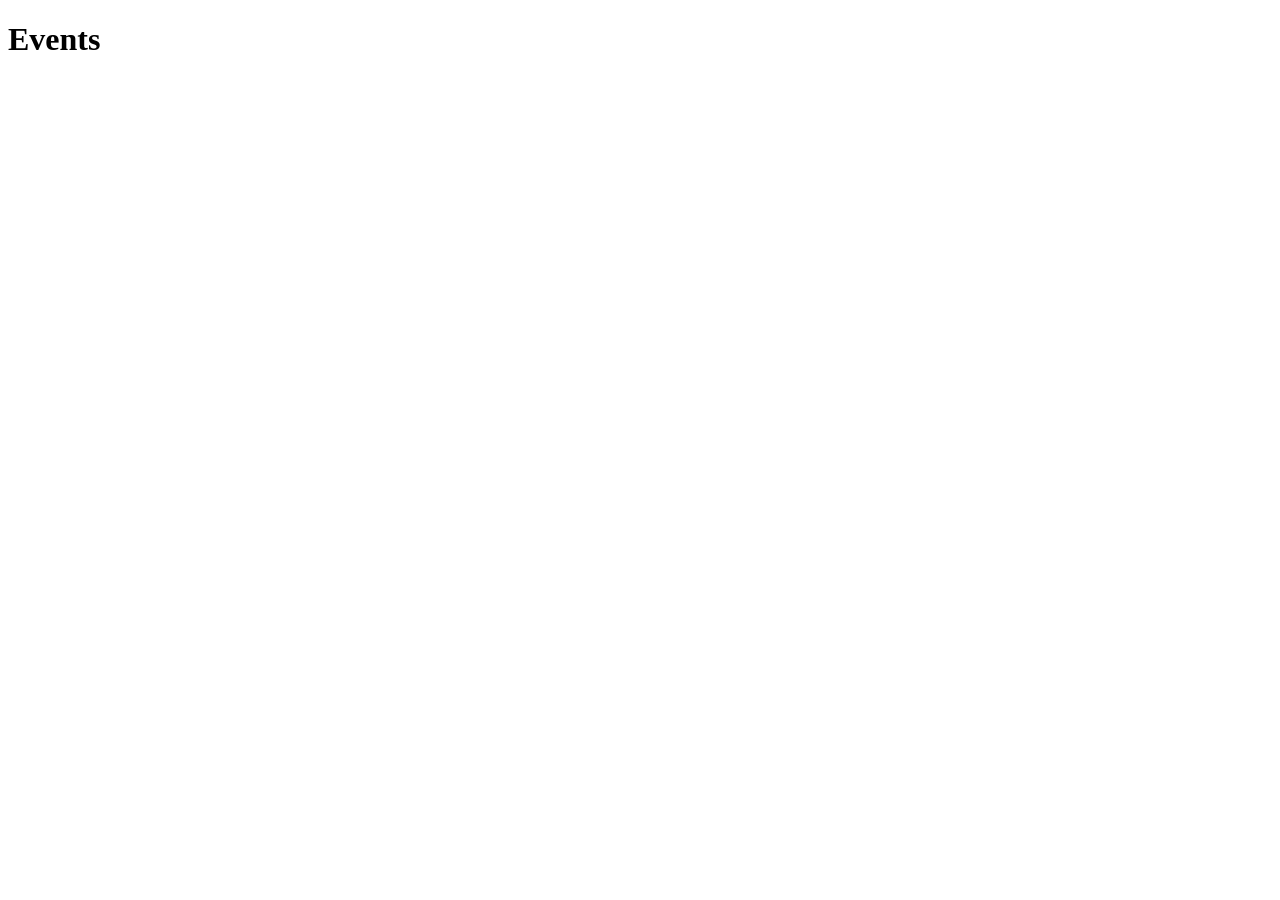
==== frontend/index.html @ fc272571 "second commit" ====
<!DOCTYPE html>
<html>
<head>
    <title>Event Registration</title>
</head>
<body>
    <h1>Events</h1>
    <div id="events"></div>

    <script>
        const API_URL = "http://127.0.0.1:8000";

        async function loadEvents() {
            const res = await fetch(`${API_URL}/events`);
            const events = await res.json();

            const container = document.getElementById("events");
            container.innerHTML = "";

            events.forEach(event => {
                const div = document.createElement("div");
                div.innerHTML = `
                    <h3>${event.title}</h3>
                    <p>${event.description}</p>
                    <p>Seats Left: ${event.capacity - event.registered_count}</p>
                    <button onclick="register('${event.id}')">Register</button>
                    <hr/>
                `;
                container.appendChild(div);
            });
        }

        async function register(eventId) {
            const userId = prompt("Enter your User ID:");

            const res = await fetch(`${API_URL}/register`, {
                method: "POST",
                headers: {"Content-Type": "application/json"},
                body: JSON.stringify({
                    user_id: userId,
                    event_id: eventId
                })
            });

            if (res.ok) {
                alert("Registered Successfully!");
                loadEvents();
            } else {
                alert("Event is full!");
            }
        }

        loadEvents();
    </script>
</body>
</html>
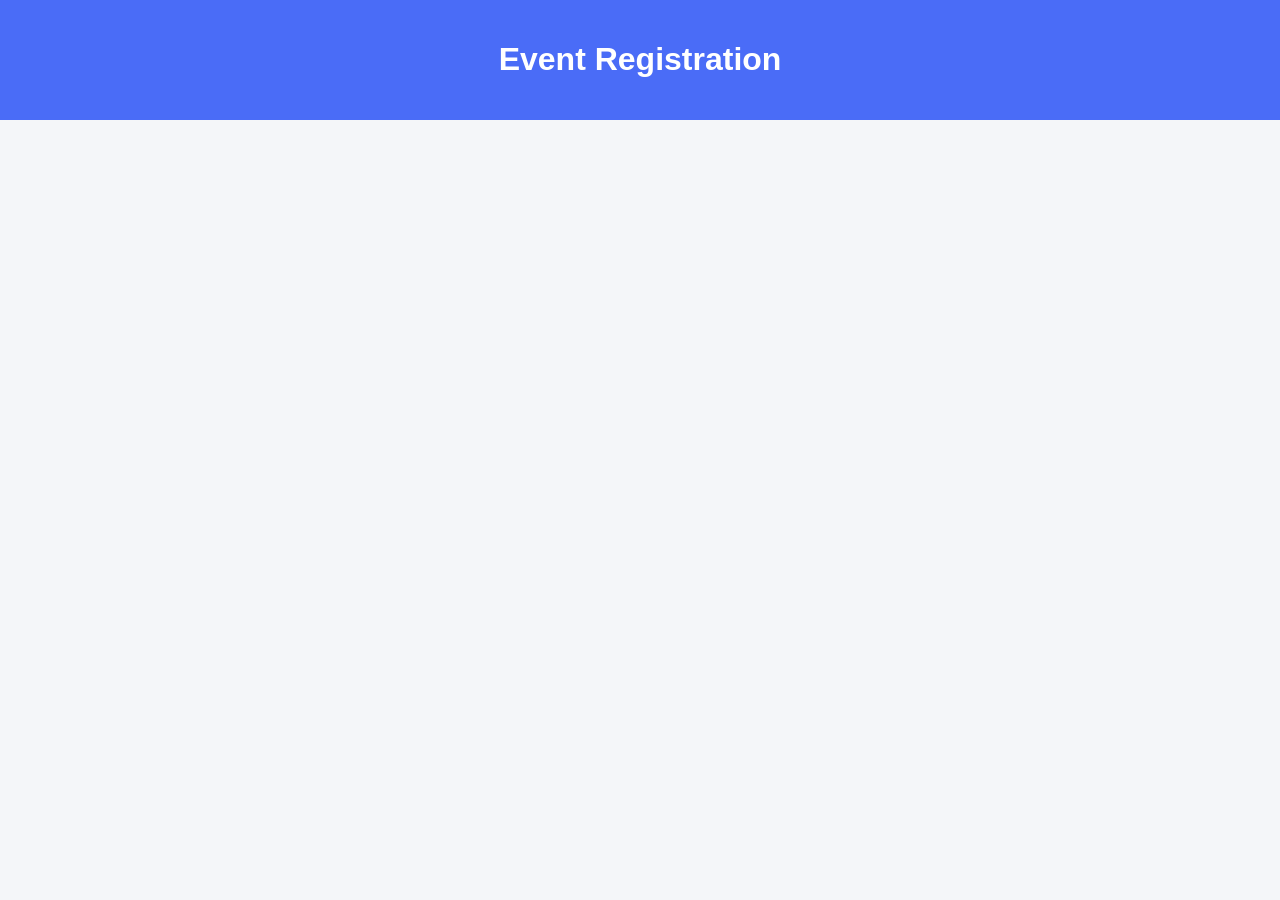
==== commit 575308f8: "commit" ====
--- a/frontend/index.html
+++ b/frontend/index.html
@@ -2,55 +2,18 @@
 <html>
 <head>
     <title>Event Registration</title>
+    <link rel="stylesheet" href="style.css">
 </head>
 <body>
-    <h1>Events</h1>
-    <div id="events"></div>
 
-    <script>
-        const API_URL = "http://127.0.0.1:8000";
+    <header>
+        <h1>Event Registration</h1>
+    </header>
 
-        async function loadEvents() {
-            const res = await fetch(`${API_URL}/events`);
-            const events = await res.json();
+    <div class="container">
+        <div id="events" class="events"></div>
+    </div>
 
-            const container = document.getElementById("events");
-            container.innerHTML = "";
-
-            events.forEach(event => {
-                const div = document.createElement("div");
-                div.innerHTML = `
-                    <h3>${event.title}</h3>
-                    <p>${event.description}</p>
-                    <p>Seats Left: ${event.capacity - event.registered_count}</p>
-                    <button onclick="register('${event.id}')">Register</button>
-                    <hr/>
-                `;
-                container.appendChild(div);
-            });
-        }
-
-        async function register(eventId) {
-            const userId = prompt("Enter your User ID:");
-
-            const res = await fetch(`${API_URL}/register`, {
-                method: "POST",
-                headers: {"Content-Type": "application/json"},
-                body: JSON.stringify({
-                    user_id: userId,
-                    event_id: eventId
-                })
-            });
-
-            if (res.ok) {
-                alert("Registered Successfully!");
-                loadEvents();
-            } else {
-                alert("Event is full!");
-            }
-        }
-
-        loadEvents();
-    </script>
+    <script src="script.js"></script>
 </body>
 </html>
--- a/frontend/style.css
+++ b/frontend/style.css
@@ -0,0 +1,67 @@
+body {
+    margin: 0;
+    font-family: Arial, sans-serif;
+    background: #f4f6f9;
+}
+
+header {
+    background: #4a6cf7;
+    color: white;
+    padding: 20px;
+    text-align: center;
+}
+
+.container {
+    padding: 30px;
+}
+
+.events {
+    display: grid;
+    grid-template-columns: repeat(auto-fill, minmax(280px, 1fr));
+    gap: 20px;
+}
+
+.event-card {
+    background: white;
+    padding: 20px;
+    border-radius: 10px;
+    box-shadow: 0 5px 15px rgba(0,0,0,0.1);
+    transition: 0.3s;
+}
+
+.event-card:hover {
+    transform: translateY(-5px);
+}
+
+.event-card h3 {
+    margin-top: 0;
+    color: #333;
+}
+
+.event-card p {
+    margin: 8px 0;
+    color: #555;
+}
+
+.seats {
+    font-weight: bold;
+}
+
+button {
+    padding: 8px 12px;
+    border: none;
+    border-radius: 5px;
+    background: #4a6cf7;
+    color: white;
+    cursor: pointer;
+    transition: 0.3s;
+}
+
+button:hover {
+    background: #3b57c9;
+}
+
+button:disabled {
+    background: gray;
+    cursor: not-allowed;
+}
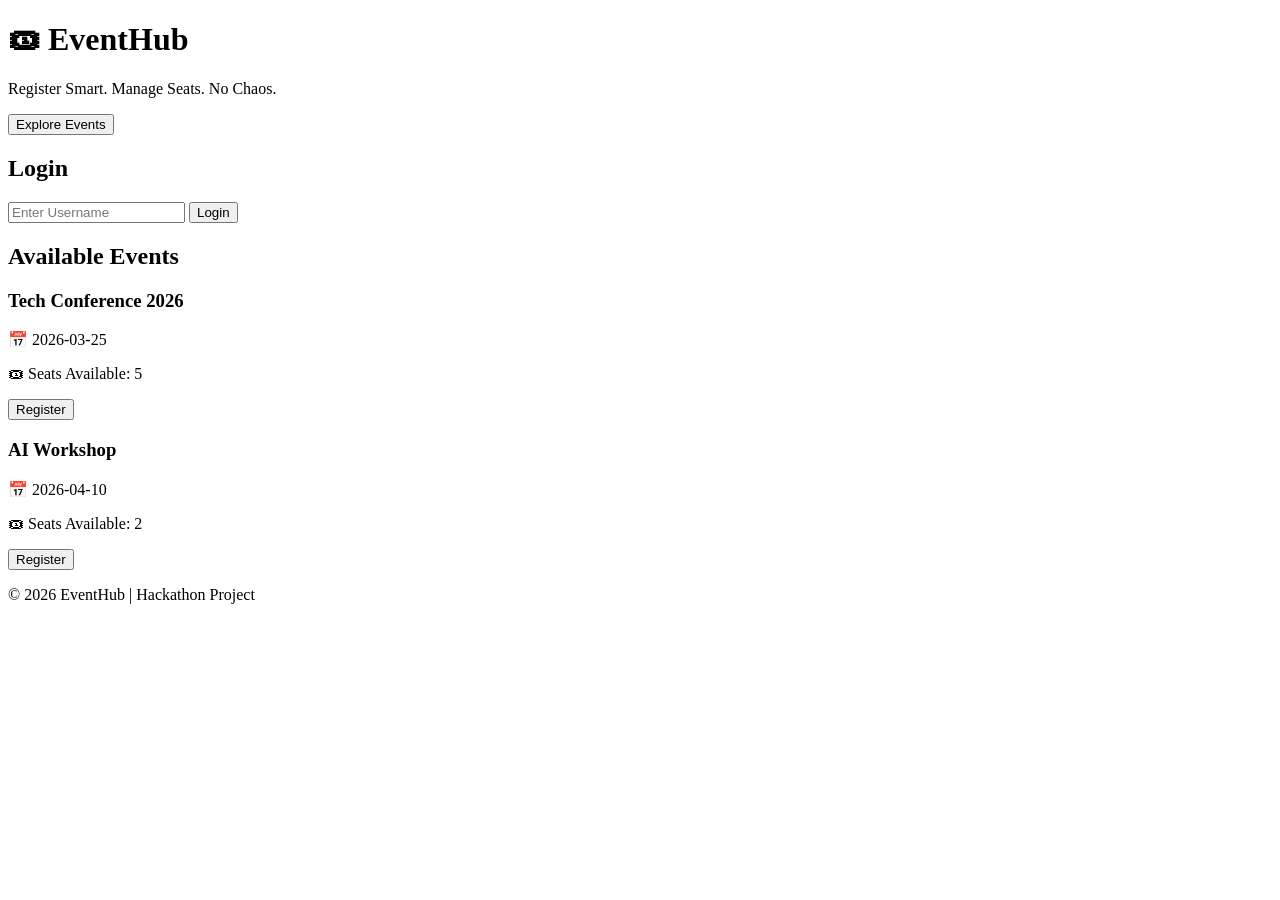
==== commit baf5029e: "Next Commit" ====
--- a/frontend/index.html
+++ b/frontend/index.html
@@ -1,19 +1,42 @@
 <!DOCTYPE html>
-<html>
+<html lang="en">
 <head>
-    <title>Event Registration</title>
+    <meta charset="UTF-8">
+    <title>EventHub - Smart Event Registration</title>
     <link rel="stylesheet" href="style.css">
 </head>
 <body>
 
-    <header>
-        <h1>Event Registration</h1>
-    </header>
+<header class="hero">
+    <h1>🎟 EventHub</h1>
+    <p>Register Smart. Manage Seats. No Chaos.</p>
+    <button onclick="scrollToEvents()">Explore Events</button>
+</header>
 
-    <div class="container">
-        <div id="events" class="events"></div>
-    </div>
+<section class="auth">
+    <h2>Login</h2>
+    <input type="text" id="username" placeholder="Enter Username">
+    <button onclick="login()">Login</button>
+    <p id="welcomeMessage"></p>
+</section>
 
-    <script src="script.js"></script>
+<section class="admin-panel" id="adminPanel" style="display:none;">
+    <h2>Admin Panel - Create Event</h2>
+    <input type="text" id="eventName" placeholder="Event Name">
+    <input type="date" id="eventDate">
+    <input type="number" id="eventSeats" placeholder="Total Seats">
+    <button onclick="createEvent()">Create Event</button>
+</section>
+
+<section class="events" id="eventsSection">
+    <h2>Available Events</h2>
+    <div id="eventList" class="event-container"></div>
+</section>
+
+<footer>
+    <p>© 2026 EventHub | Hackathon Project</p>
+</footer>
+
+<script src="script.js"></script>
 </body>
 </html>
--- a/frontend/style.css
+++ b/frontend/style.css
@@ -1,67 +1,23 @@
-body {
-    margin: 0;
-    font-family: Arial, sans-serif;
-    background: #f4f6f9;
+.admin-panel {
+    margin: 40px auto;
 }
 
-header {
-    background: #4a6cf7;
-    color: white;
-    padding: 20px;
-    text-align: center;
+.admin-panel input {
+    padding: 10px;
+    margin: 5px;
+    border-radius: 15px;
+    border: none;
 }
 
-.container {
-    padding: 30px;
+.admin-panel button {
+    padding: 10px 20px;
+    border-radius: 20px;
+    border: none;
+    background: #9c27b0;
+    color: white;
+    cursor: pointer;
 }
 
-.events {
-    display: grid;
-    grid-template-columns: repeat(auto-fill, minmax(280px, 1fr));
-    gap: 20px;
-}
-
-.event-card {
-    background: white;
-    padding: 20px;
-    border-radius: 10px;
-    box-shadow: 0 5px 15px rgba(0,0,0,0.1);
-    transition: 0.3s;
-}
-
-.event-card:hover {
-    transform: translateY(-5px);
-}
-
-.event-card h3 {
-    margin-top: 0;
-    color: #333;
-}
-
-.event-card p {
-    margin: 8px 0;
-    color: #555;
-}
-
-.seats {
-    font-weight: bold;
-}
-
-button {
-    padding: 8px 12px;
-    border: none;
-    border-radius: 5px;
-    background: #4a6cf7;
-    color: white;
-    cursor: pointer;
-    transition: 0.3s;
-}
-
-button:hover {
-    background: #3b57c9;
-}
-
-button:disabled {
-    background: gray;
-    cursor: not-allowed;
+.admin-panel button:hover {
+    background: #7b1fa2;
 }
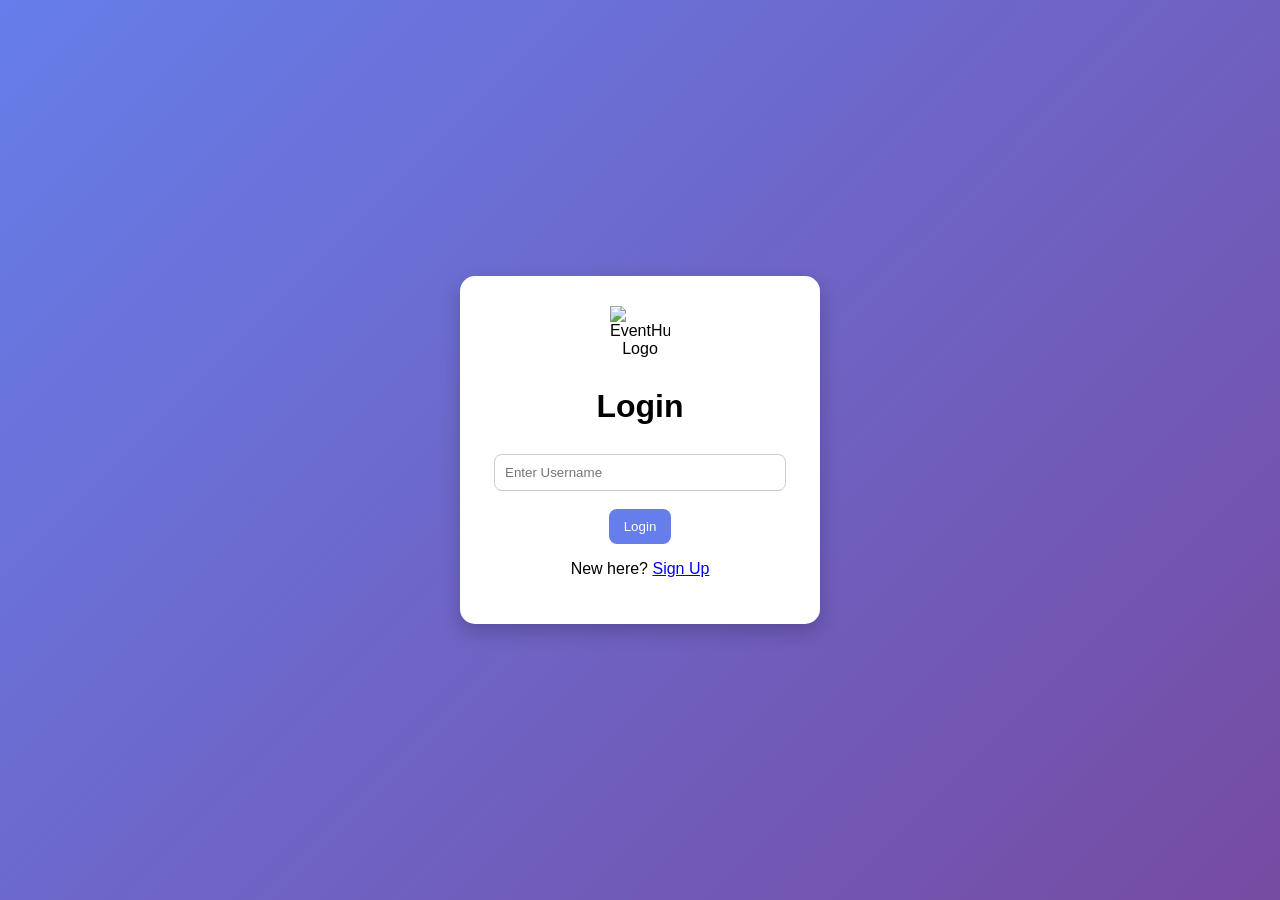
==== commit b4be0d0b: "OTHER Commit" ====
--- a/frontend/index.html
+++ b/frontend/index.html
@@ -2,41 +2,22 @@
 <html lang="en">
 <head>
     <meta charset="UTF-8">
-    <title>EventHub - Smart Event Registration</title>
-    <link rel="stylesheet" href="style.css">
+    <title>EventHub - Login</title>
+    <link rel="stylesheet" href="./style.css">
 </head>
-<body>
+<body class="center-page">
 
-<header class="hero">
-    <h1>🎟 EventHub</h1>
-    <p>Register Smart. Manage Seats. No Chaos.</p>
-    <button onclick="scrollToEvents()">Explore Events</button>
-</header>
+<div class="card">
+    <img src="https://via.placeholder.com/60" alt="EventHub Logo" class="logo">
+    <h1>Login</h1>
 
-<section class="auth">
-    <h2>Login</h2>
     <input type="text" id="username" placeholder="Enter Username">
-    <button onclick="login()">Login</button>
-    <p id="welcomeMessage"></p>
-</section>
+    <button type="button" onclick="login()">Login</button>
 
-<section class="admin-panel" id="adminPanel" style="display:none;">
-    <h2>Admin Panel - Create Event</h2>
-    <input type="text" id="eventName" placeholder="Event Name">
-    <input type="date" id="eventDate">
-    <input type="number" id="eventSeats" placeholder="Total Seats">
-    <button onclick="createEvent()">Create Event</button>
-</section>
+    <p>New here? <a href="signup.html">Sign Up</a></p>
+    <p id="loginMessage"></p>
+</div>
 
-<section class="events" id="eventsSection">
-    <h2>Available Events</h2>
-    <div id="eventList" class="event-container"></div>
-</section>
-
-<footer>
-    <p>© 2026 EventHub | Hackathon Project</p>
-</footer>
-
-<script src="script.js"></script>
+<script src="./script.js"></script>
 </body>
 </html>
--- a/frontend/style.css
+++ b/frontend/style.css
@@ -1,23 +1,91 @@
-.admin-panel {
-    margin: 40px auto;
+/* Global */
+body {
+    font-family: Arial, sans-serif;
+    background: linear-gradient(135deg, #667eea, #764ba2);
+    margin: 0;
+    padding: 0;
 }
 
-.admin-panel input {
-    padding: 10px;
-    margin: 5px;
-    border-radius: 15px;
-    border: none;
+.center-page {
+    display: flex;
+    height: 100vh;
+    justify-content: center;
+    align-items: center;
 }
 
-.admin-panel button {
-    padding: 10px 20px;
-    border-radius: 20px;
+.card {
+    background: #fff;
+    padding: 30px;
+    border-radius: 15px;
+    box-shadow: 0 8px 20px rgba(0,0,0,0.2);
+    text-align: center;
+    width: 300px;
+}
+
+input, select {
+    width: 90%;
+    padding: 10px;
+    margin: 8px 0;
+    border-radius: 8px;
+    border: 1px solid #ccc;
+}
+
+button {
+    padding: 10px 15px;
     border: none;
-    background: #9c27b0;
+    border-radius: 8px;
+    background-color: #667eea;
     color: white;
     cursor: pointer;
+    margin-top: 10px;
 }
 
-.admin-panel button:hover {
-    background: #7b1fa2;
+button:hover {
+    background-color: #5a67d8;
+}
+
+.top-bar {
+    display: flex;
+    align-items: center;
+    justify-content: space-between;
+    padding: 15px 30px;
+    background-color: #fff;
+    box-shadow: 0 4px 10px rgba(0,0,0,0.1);
+}
+
+.logo {
+    width: 60px;
+    height: 60px;
+    display: block;
+    margin: 0 auto 10px auto;
+}
+
+.logo-small {
+    width: 50px;
+    height: 50px;
+}
+
+.logout-btn {
+    background-color: #e53e3e;
+}
+
+.logout-btn:hover {
+    background-color: #c53030;
+}
+
+.event-card {
+    background: #f7f7f7;
+    padding: 15px;
+    margin: 10px 0;
+    border-radius: 10px;
+    text-align: left;
+}
+
+.event-card button {
+    margin-top: 10px;
+}
+
+.full {
+    color: red;
+    font-weight: bold;
 }
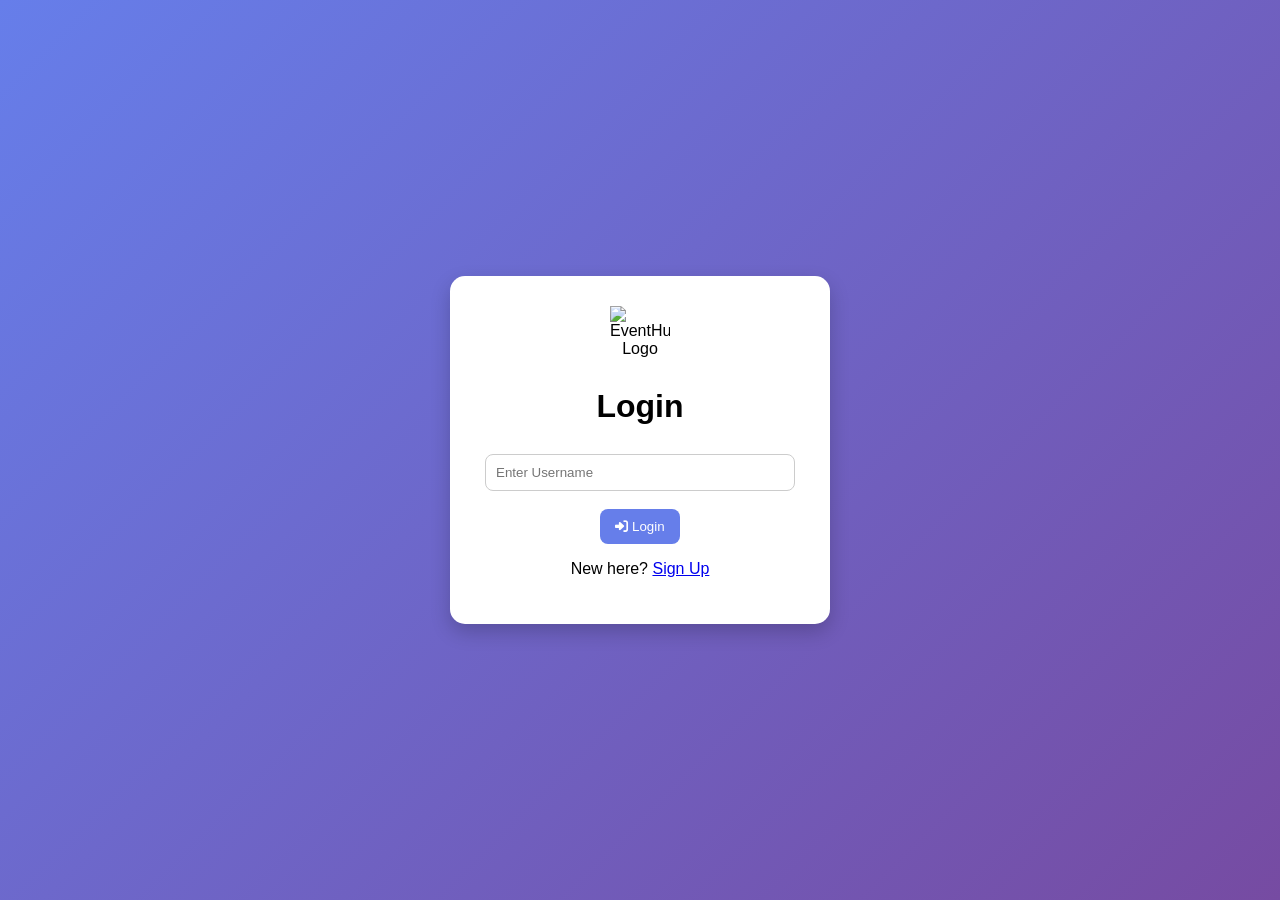
==== commit 1340092a: "first Commit" ====
--- a/frontend/index.html
+++ b/frontend/index.html
@@ -4,6 +4,7 @@
     <meta charset="UTF-8">
     <title>EventHub - Login</title>
     <link rel="stylesheet" href="./style.css">
+    <link rel="stylesheet" href="https://cdnjs.cloudflare.com/ajax/libs/font-awesome/6.4.0/css/all.min.css">
 </head>
 <body class="center-page">
 
@@ -12,7 +13,7 @@
     <h1>Login</h1>
 
     <input type="text" id="username" placeholder="Enter Username">
-    <button type="button" onclick="login()">Login</button>
+    <button type="button" onclick="login()"><i class="fa-solid fa-right-to-bracket"></i> Login</button>
 
     <p>New here? <a href="signup.html">Sign Up</a></p>
     <p id="loginMessage"></p>
--- a/frontend/style.css
+++ b/frontend/style.css
@@ -19,7 +19,7 @@
     border-radius: 15px;
     box-shadow: 0 8px 20px rgba(0,0,0,0.2);
     text-align: center;
-    width: 300px;
+    width: 320px;
 }
 
 input, select {
@@ -85,7 +85,49 @@
     margin-top: 10px;
 }
 
+.event-card i {
+    margin-right: 8px;
+    color: #667eea;
+}
+
+.event-card button i {
+    margin-right: 5px;
+}
+
 .full {
     color: red;
     font-weight: bold;
+}
+
+/* Modal styles */
+.modal {
+    display: none;
+    position: fixed;
+    z-index: 1000;
+    left: 0;
+    top: 0;
+    width: 100%;
+    height: 100%;
+    overflow: auto;
+    background-color: rgba(0,0,0,0.5);
+}
+
+.modal-content {
+    background-color: #fff;
+    margin: 15% auto;
+    padding: 20px;
+    border-radius: 15px;
+    width: 300px;
+    text-align: center;
+}
+
+.modal-content .close {
+    float: right;
+    font-size: 28px;
+    cursor: pointer;
+}
+
+.payment-options button {
+    margin: 10px;
+    width: 80px;
 }
